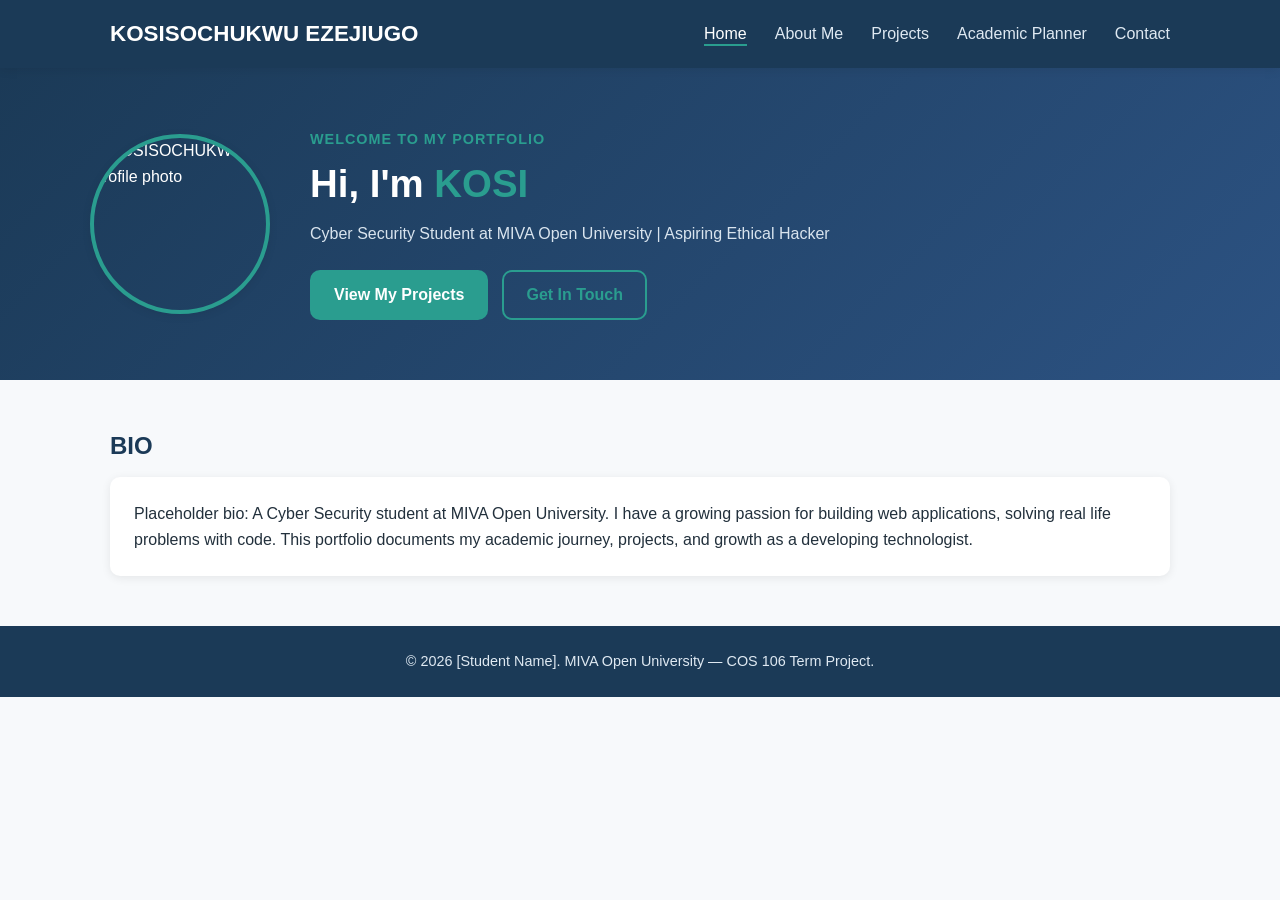
==== index.html @ 476b4adf "Update profile photo in index.html" ====
<!DOCTYPE html>
<html lang="en">
<head>
  <meta charset="UTF-8" />
  <meta name="viewport" content="width=device-width, initial-scale=1.0" />
  <title>Home | KOSISOCHUKWU EZEJIUGO - Portfolio</title>
  <link rel="stylesheet" href="file.css" />
</head>
<body>

  <header class="site-header">
    <div class="header-container">
      <a href="index.html" class="logo">KOSISOCHUKWU EZEJIUGO</a>

      <button class="nav-toggle" id="navToggle" aria-label="Toggle navigation" aria-expanded="false">
        <span></span><span></span><span></span>
      </button>

      <nav class="main-nav" id="mainNav">
        <ul>
          <li><a href="index.html" class="active">Home</a></li>
          <li><a href="about.html">About Me</a></li>
          <li><a href="projects.html">Projects</a></li>
          <li><a href="planner.html">Academic Planner</a></li>
          <li><a href="contact.html">Contact</a></li>
        </ul>
      </nav>
    </div>
  </header>

  <main>
    <section class="hero">
      <div class="hero-content">
        <div class="hero-photo">
          <img src="IMG-20260716-WA0029.jpg" alt="KOSISOCHUKWU profile photo" class="profile-photo" />
        </div>
        <div class="hero-text">
          <p class="eyebrow">Welcome to my portfolio</p>
          <h1>Hi, I'm <span class="highlight">KOSI</span></h1>
          <p class="hero-subtitle">Cyber Security Student at MIVA Open University | Aspiring Ethical Hacker</p>
          <div class="hero-actions">
            <a href="projects.html" class="btn btn-primary">View My Projects</a>
            <a href="contact.html" class="btn btn-outline">Get In Touch</a>
          </div>
        </div>
      </div>
    </section>

    <section class="bio-section container">
      <h2>BIO</h2>
      <article class="bio-card">
        <p>
          Placeholder bio: A Cyber Security student at MIVA Open University.
          I have a growing passion for building web applications, solving real life problems with code.
          This portfolio documents my academic journey, projects, and growth as
          a developing technologist. 
        </p>
      </article>
    </section>

  </main>

  <footer class="site-footer">
    <p>&copy; 2026 [Student Name]. MIVA Open University — COS 106 Term Project.</p>
  </footer>

  <script src="file.js"></script>
</body>
</html>
---- file.css ----
/* =========================================
   1. CSS VARIABLES & RESET
   ========================================= */
:root {
  --color-primary: #1b3a57;       /* deep navy - header, headings */
  --color-primary-light: #2c5282;
  --color-accent: #2a9d8f;        /* teal - buttons, links, highlights */
  --color-accent-dark: #21867a;
  --color-bg: #f7f9fb;
  --color-bg-alt: #ffffff;
  --color-text: #22303c;
  --color-text-light: #5c6b73;
  --color-border: #e1e8ed;
  --color-danger: #d64545;
  --color-success: #2f9e5b;
  --radius: 10px;
  --shadow: 0 2px 10px rgba(0, 0, 0, 0.08);
  --shadow-hover: 0 8px 20px rgba(0, 0, 0, 0.12);
  --transition: 0.25s ease;
}

* {
  margin: 0;
  padding: 0;
  box-sizing: border-box;
}

body {
  font-family: 'Segoe UI', Roboto, Helvetica, Arial, sans-serif;
  color: var(--color-text);
  background-color: var(--color-bg);
  line-height: 1.6;
  animation: fadeIn 0.4s ease-in;
}

.container {
  max-width: 1100px;
  margin: 0 auto;
  padding: 0 20px;
}

h1, h2, h3 {
  color: var(--color-primary);
  line-height: 1.3;
}

a {
  color: var(--color-accent);
  text-decoration: none;
  transition: color var(--transition);
}

img {
  max-width: 100%;
  display: block;
}

.sr-only {
  position: absolute;
  width: 1px; height: 1px;
  overflow: hidden;
  clip: rect(0,0,0,0);
}

@keyframes fadeIn {
  from { opacity: 0; }
  to { opacity: 1; }
}

/* =========================================
   2. HEADER & NAVIGATION
   ========================================= */
.site-header {
  background-color: var(--color-primary);
  position: sticky;
  top: 0;
  z-index: 100;
  box-shadow: var(--shadow);
}

.header-container {
  max-width: 1100px;
  margin: 0 auto;
  padding: 16px 20px;
  display: flex;
  align-items: center;
  justify-content: space-between;
}

.logo {
  color: #fff;
  font-size: 1.4rem;
  font-weight: 700;
}

.main-nav ul {
  list-style: none;
  display: flex;
  gap: 28px;
}

.main-nav a {
  color: #dfe9f2;
  font-weight: 500;
  position: relative;
  padding-bottom: 4px;
}

.main-nav a::after {
  content: '';
  position: absolute;
  bottom: 0;
  left: 0;
  width: 0;
  height: 2px;
  background: var(--color-accent);
  transition: width var(--transition);
}

.main-nav a:hover::after,
.main-nav a.active::after {
  width: 100%;
}

.main-nav a.active,
.main-nav a:hover {
  color: #fff;
}

/* Hamburger toggle (hidden on desktop) */
.nav-toggle {
  display: none;
  flex-direction: column;
  gap: 5px;
  background: none;
  border: none;
  cursor: pointer;
  padding: 6px;
}

.nav-toggle span {
  width: 26px;
  height: 3px;
  background: #fff;
  border-radius: 2px;
  transition: transform var(--transition), opacity var(--transition);
}

.nav-toggle.active span:nth-child(1) { transform: translateY(8px) rotate(45deg); }
.nav-toggle.active span:nth-child(2) { opacity: 0; }
.nav-toggle.active span:nth-child(3) { transform: translateY(-8px) rotate(-45deg); }

/* =========================================
   3. BUTTONS
   ========================================= */
.btn {
  display: inline-block;
  padding: 10px 22px;
  border-radius: var(--radius);
  font-weight: 600;
  border: 2px solid transparent;
  cursor: pointer;
  transition: transform var(--transition), box-shadow var(--transition), background var(--transition);
}

.btn:hover {
  transform: translateY(-2px);
  box-shadow: var(--shadow-hover);
}

.btn-primary {
  background: var(--color-accent);
  color: #fff;
}
.btn-primary:hover { background: var(--color-accent-dark); }

.btn-outline {
  background: transparent;
  border-color: var(--color-accent);
  color: var(--color-accent);
}
.btn-outline:hover { background: var(--color-accent); color: #fff; }

.btn-small { padding: 6px 14px; font-size: 0.9rem; }

/* =========================================
   4. HERO SECTION (Homepage)
   ========================================= */
.hero {
  background: linear-gradient(135deg, var(--color-primary), var(--color-primary-light));
  padding: 60px 20px;
  color: #fff;
}

.hero-content {
  max-width: 1100px;
  margin: 0 auto;
  display: flex;
  align-items: center;
  gap: 40px;
  flex-wrap: wrap;
}

.hero-photo {
  flex-shrink: 0;
}

.profile-photo {
  width: 180px;
  height: 180px;
  border-radius: 50%;
  object-fit: cover;
  border: 4px solid var(--color-accent);
  box-shadow: var(--shadow);
}

.hero-text { flex: 1; min-width: 260px; }

.eyebrow {
  text-transform: uppercase;
  letter-spacing: 1px;
  color: var(--color-accent);
  font-weight: 600;
  font-size: 0.9rem;
  margin-bottom: 8px;
}

.hero-text h1 { color: #fff; font-size: 2.4rem; margin-bottom: 12px; }
.highlight { color: var(--color-accent); }
.hero-subtitle { color: #d9e4ee; margin-bottom: 24px; }
.hero-actions { display: flex; gap: 14px; flex-wrap: wrap; }

/* =========================================
   5. BIO & VIDEO SECTIONS
   ========================================= */
.bio-section, .intro-video-section {
  padding: 50px 20px;
}

.bio-section h2, .intro-video-section h2 {
  margin-bottom: 16px;
}

.bio-card {
  background: var(--color-bg-alt);
  padding: 24px;
  border-radius: var(--radius);
  box-shadow: var(--shadow);
}

.video-wrapper {
  border-radius: var(--radius);
  overflow: hidden;
  box-shadow: var(--shadow);
}

.video-wrapper video { width: 100%; display: block; }

/* =========================================
   6. PAGE HEADINGS (shared across inner pages)
   ========================================= */
.page-main { padding: 50px 20px; }
.page-main h1 { font-size: 2rem; margin-bottom: 8px; }
.page-intro { color: var(--color-text-light); margin-bottom: 32px; }

/* =========================================
   7. ABOUT PAGE
   ========================================= */
.about-section { margin-bottom: 44px; }
.about-section h2 { margin-bottom: 18px; border-left: 4px solid var(--color-accent); padding-left: 12px; }

.timeline { list-style: none; }
.timeline-item {
  display: flex;
  gap: 20px;
  padding: 16px 0;
  border-bottom: 1px solid var(--color-border);
}
.timeline-year {
  min-width: 130px;
  font-weight: 600;
  color: var(--color-accent);
}
.timeline-detail h3 { margin-bottom: 4px; font-size: 1.1rem; }
.timeline-detail p { color: var(--color-text-light); }

.skills-grid {
  display: grid;
  grid-template-columns: repeat(auto-fit, minmax(180px, 1fr));
  gap: 20px;
}
.skill-card {
  background: var(--color-bg-alt);
  padding: 18px;
  border-radius: var(--radius);
  box-shadow: var(--shadow);
  transition: transform var(--transition);
}
.skill-card:hover { transform: translateY(-4px); }
.skill-card h3 { font-size: 1rem; margin-bottom: 10px; }
.skill-bar {
  background: var(--color-border);
  height: 8px;
  border-radius: 4px;
  overflow: hidden;
}
.skill-fill {
  height: 100%;
  background: var(--color-accent);
  border-radius: 4px;
  transition: width 0.8s ease;
}

.hobbies-list {
  list-style: none;
  display: grid;
  grid-template-columns: repeat(auto-fit, minmax(150px, 1fr));
  gap: 14px;
}
.hobbies-list li {
  background: var(--color-bg-alt);
  padding: 14px;
  border-radius: var(--radius);
  text-align: center;
  box-shadow: var(--shadow);
}

/* =========================================
   8. PROJECTS PAGE
   ========================================= */
.projects-grid {
  display: grid;
  grid-template-columns: repeat(auto-fit, minmax(300px, 1fr));
  gap: 28px;
}

.project-card {
  background: var(--color-bg-alt);
  border-radius: var(--radius);
  overflow: hidden;
  box-shadow: var(--shadow);
  transition: transform var(--transition), box-shadow var(--transition);
}
.project-card:hover {
  transform: translateY(-6px);
  box-shadow: var(--shadow-hover);
}

.project-img { width: 100%; height: 180px; object-fit: cover; }
.project-body { padding: 18px; }
.project-body h2 { font-size: 1.2rem; margin-bottom: 8px; }
.project-body p { color: var(--color-text-light); margin-bottom: 14px; }

.tech-tags { display: flex; gap: 8px; flex-wrap: wrap; margin-bottom: 16px; }
.tag {
  background: rgba(42, 157, 143, 0.12);
  color: var(--color-accent-dark);
  padding: 4px 10px;
  border-radius: 20px;
  font-size: 0.8rem;
  font-weight: 600;
}

.project-links { display: flex; gap: 10px; }

/* =========================================
   9. PLANNER PAGE
   ========================================= */
.planner-section {
  background: var(--color-bg-alt);
  padding: 28px;
  border-radius: var(--radius);
  box-shadow: var(--shadow);
}

.task-form {
  display: flex;
  gap: 12px;
  flex-wrap: wrap;
  margin-bottom: 20px;
}

.task-form input[type="text"] {
  flex: 1;
  min-width: 200px;
}

.task-form input,
.contact-form input,
.contact-form textarea {
  padding: 10px 14px;
  border: 1px solid var(--color-border);
  border-radius: var(--radius);
  font-size: 1rem;
  font-family: inherit;
  transition: border-color var(--transition);
}

.task-form input:focus,
.contact-form input:focus,
.contact-form textarea:focus {
  outline: none;
  border-color: var(--color-accent);
}

.planner-stats {
  display: flex;
  gap: 20px;
  color: var(--color-text-light);
  font-size: 0.9rem;
  margin-bottom: 18px;
}

.task-list { list-style: none; }

.task-item {
  display: flex;
  align-items: center;
  justify-content: space-between;
  gap: 12px;
  padding: 14px;
  border-bottom: 1px solid var(--color-border);
  animation: slideIn 0.3s ease;
}

@keyframes slideIn {
  from { opacity: 0; transform: translateX(-10px); }
  to { opacity: 1; transform: translateX(0); }
}

.task-item.completed .task-text {
  text-decoration: line-through;
  color: var(--color-text-light);
}

.task-date { color: var(--color-text-light); }

.task-actions { display: flex; gap: 8px; flex-shrink: 0; }

.task-actions button {
  border: none;
  background: var(--color-bg);
  padding: 6px 12px;
  border-radius: var(--radius);
  cursor: pointer;
  font-size: 0.85rem;
  transition: background var(--transition);
}

.complete-btn:hover { background: rgba(47, 158, 91, 0.15); color: var(--color-success); }
.delete-btn:hover { background: rgba(214, 69, 69, 0.15); color: var(--color-danger); }

.empty-state {
  text-align: center;
  color: var(--color-text-light);
  padding: 20px 0;
}

/* =========================================
   10. CONTACT PAGE
   ========================================= */
.contact-form {
  background: var(--color-bg-alt);
  padding: 28px;
  border-radius: var(--radius);
  box-shadow: var(--shadow);
  max-width: 560px;
}

.form-group { margin-bottom: 18px; display: flex; flex-direction: column; }
.form-group label { margin-bottom: 6px; font-weight: 600; font-size: 0.9rem; }

.error-message {
  color: var(--color-danger);
  font-size: 0.82rem;
  min-height: 18px;
  margin-top: 4px;
}

.form-success {
  margin-top: 14px;
  font-weight: 600;
}

/* =========================================
   11. FOOTER
   ========================================= */
.site-footer {
  text-align: center;
  padding: 24px 20px;
  background: var(--color-primary);
  color: #dfe9f2;
  font-size: 0.9rem;
}

/* =========================================
   12. RESPONSIVE DESIGN
   ========================================= */
@media (max-width: 768px) {
  .nav-toggle { display: flex; }

  .main-nav {
    position: absolute;
    top: 100%;
    left: 0;
    right: 0;
    background: var(--color-primary);
    max-height: 0;
    overflow: hidden;
    transition: max-height var(--transition);
  }

  .main-nav.open { max-height: 300px; }

  .main-nav ul {
    flex-direction: column;
    padding: 10px 20px 20px;
    gap: 14px;
  }

  .hero-content { flex-direction: column; text-align: center; }
  .hero-actions { justify-content: center; }
  .task-form { flex-direction: column; }
  .task-form input, .task-form button { width: 100%; }
}

@media (max-width: 480px) {
  .hero-text h1 { font-size: 1.9rem; }
  .timeline-item { flex-direction: column; gap: 6px; }
}
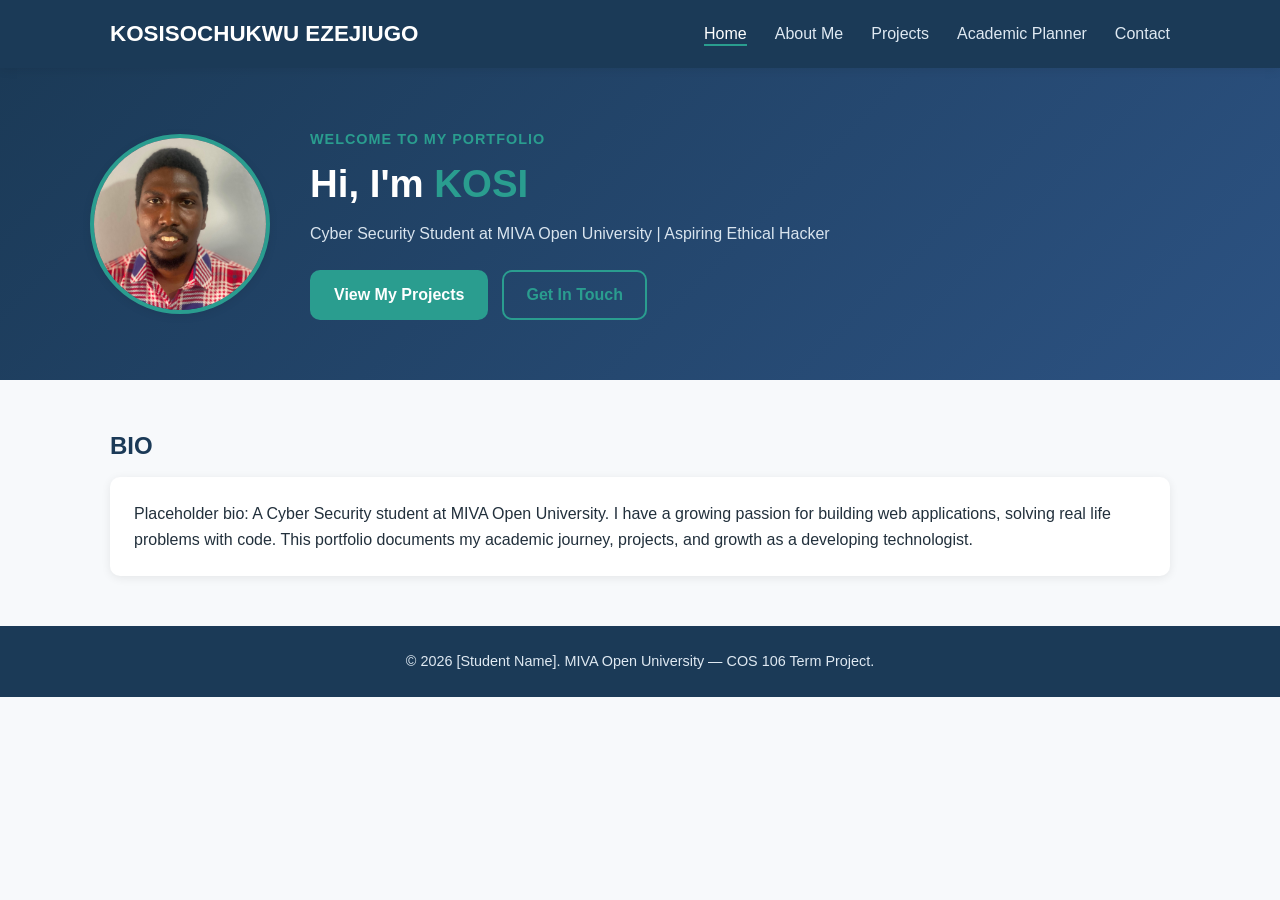
==== commit e63fca0e: "Update index.html to include Google Fonts Added preconnect link for Google Fonts and corrected style" ====
--- a/index.html
+++ b/index.html
@@ -4,7 +4,9 @@
   <meta charset="UTF-8" />
   <meta name="viewport" content="width=device-width, initial-scale=1.0" />
   <title>Home | KOSISOCHUKWU EZEJIUGO - Portfolio</title>
-  <link rel="stylesheet" href="file.css" />
+  <link rel="stylesheet" href="file.css"/>
+  <link rel="preconnect" href="https://fonts.googlleapis.com">
+  <link href="https://fonts.googleapis.com/css2?family=Inter:wght@400;500;600;700&display=swap" rel="stlyesheet">
 </head>
 <body>
 
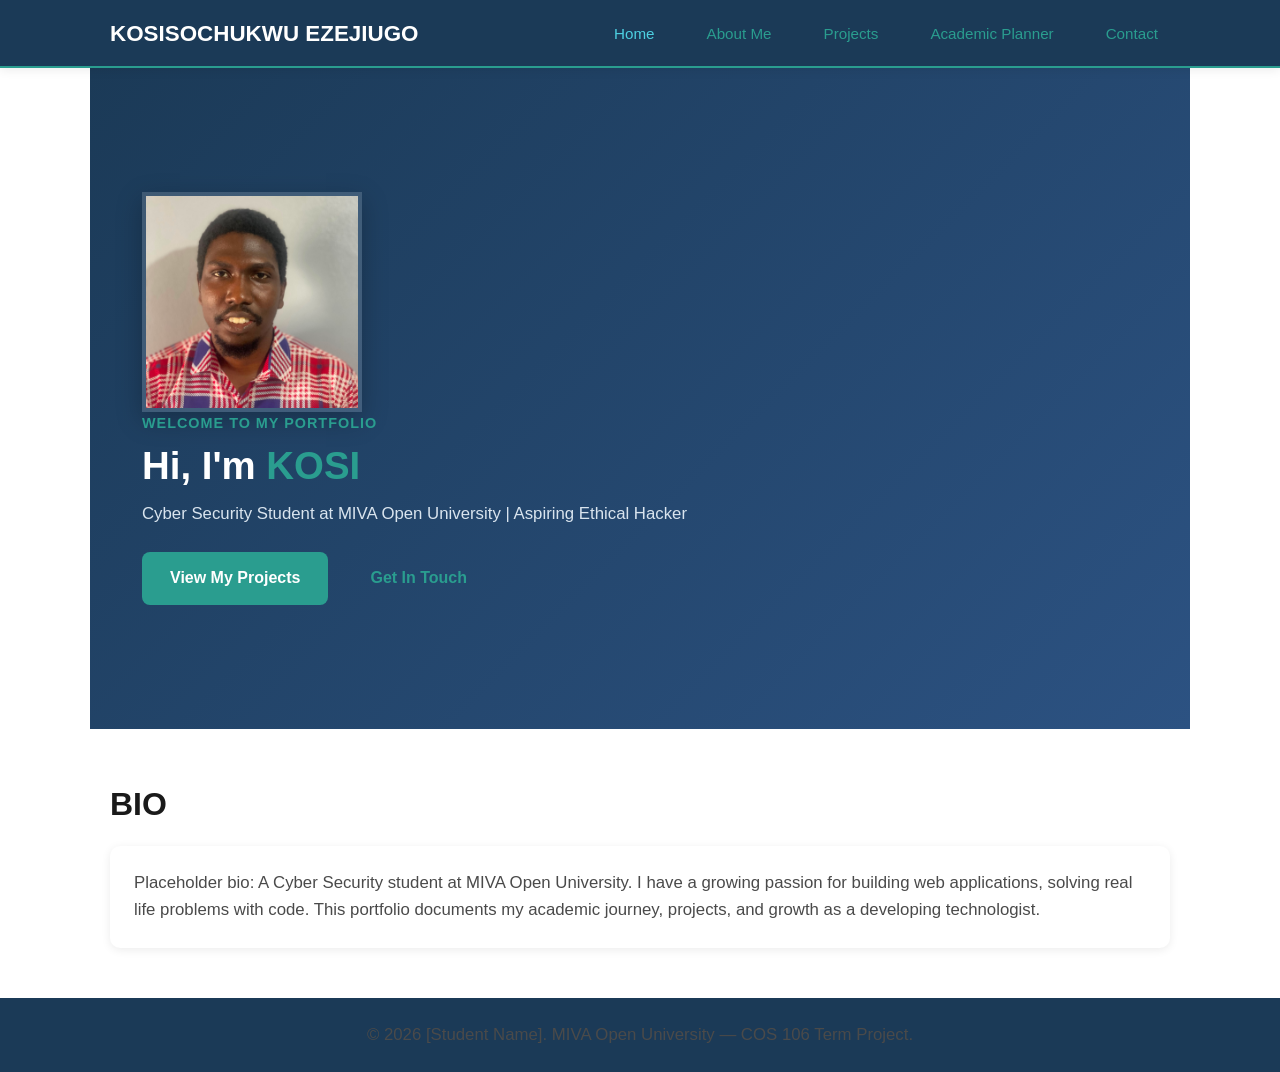
==== commit bd928198: "Update index.html" ====
--- a/index.html
+++ b/index.html
@@ -3,7 +3,7 @@
 <head>
   <meta charset="UTF-8" />
   <meta name="viewport" content="width=device-width, initial-scale=1.0" />
-  <title>Home | KOSISOCHUKWU EZEJIUGO - Portfolio</title>
+  <title>KOSISOCHUKWU EZEJIUGO | Portfolio</title>
   <link rel="stylesheet" href="file.css"/>
   <link rel="preconnect" href="https://fonts.googlleapis.com">
   <link href="https://fonts.googleapis.com/css2?family=Inter:wght@400;500;600;700&display=swap" rel="stlyesheet">
--- a/file.css
+++ b/file.css
@@ -26,12 +26,12 @@
 }
 
 body {
-  font-family: 'Segoe UI', Roboto, Helvetica, Arial, sans-serif;
-  color: var(--color-text);
-  background-color: var(--color-bg);
+   font-family: 'Inter', -apple-system, sans-serif;
+  font-size: 16px;
   line-height: 1.6;
-  animation: fadeIn 0.4s ease-in;
-}
+  color: #1a1a1a;
+  margin: 0;
+ }
 
 .container {
   max-width: 1100px;
@@ -39,9 +39,16 @@
   padding: 0 20px;
 }
 
-h1, h2, h3 {
-  color: var(--color-primary);
-  line-height: 1.3;
+h1 {
+   font-size: 2.75rem; font-weight: 700; line-height: 1.2; 
+}
+
+h2 {
+   font-size: 2rem; font-weight: 600; 
+}
+
+p  {
+   font-size: 1.05rem; color: #4a4a4a; 
 }
 
 a {
@@ -100,10 +107,10 @@
 }
 
 .main-nav a {
-  color: #dfe9f2;
+  font-size: 0.95rem;
   font-weight: 500;
-  position: relative;
-  padding-bottom: 4px;
+  padding: 0.5rem 0.75rem;
+  transition: color 0.15s ease;
 }
 
 .main-nav a::after {
@@ -124,7 +131,7 @@
 
 .main-nav a.active,
 .main-nav a:hover {
-  color: #fff;
+  color: #4dd0e1;
 }
 
 /* Hamburger toggle (hidden on desktop) */
@@ -154,18 +161,16 @@
    3. BUTTONS
    ========================================= */
 .btn {
-  display: inline-block;
-  padding: 10px 22px;
-  border-radius: var(--radius);
+  font-size: 1rem;
   font-weight: 600;
-  border: 2px solid transparent;
-  cursor: pointer;
-  transition: transform var(--transition), box-shadow var(--transition), background var(--transition);
+  padding: 0.85rem 1.75rem;
+  border-radius: 8px;
+  transition: transform 0.15s ease, box-shadow 0.15s ease;
 }
 
 .btn:hover {
   transform: translateY(-2px);
-  box-shadow: var(--shadow-hover);
+  box-shadow: 0 6px 14px rgba(0,0,0,0.15);
 }
 
 .btn-primary {
@@ -192,13 +197,10 @@
   color: #fff;
 }
 
-.hero-content {
+.hero-content, main section {
   max-width: 1100px;
   margin: 0 auto;
-  display: flex;
-  align-items: center;
-  gap: 40px;
-  flex-wrap: wrap;
+  padding: 4rem 2rem;
 }
 
 .hero-photo {
@@ -206,12 +208,11 @@
 }
 
 .profile-photo {
-  width: 180px;
-  height: 180px;
-  border-radius: 50%;
+  width: 220px;
+  height: 220px;
   object-fit: cover;
-  border: 4px solid var(--color-accent);
-  box-shadow: var(--shadow);
+  border: 4px solid rgba(255,255,255,0.15);
+  box-shadow: 0 8px 24px rgba(0,0,0,0.25);
 }
 
 .hero-text { flex: 1; min-width: 260px; }
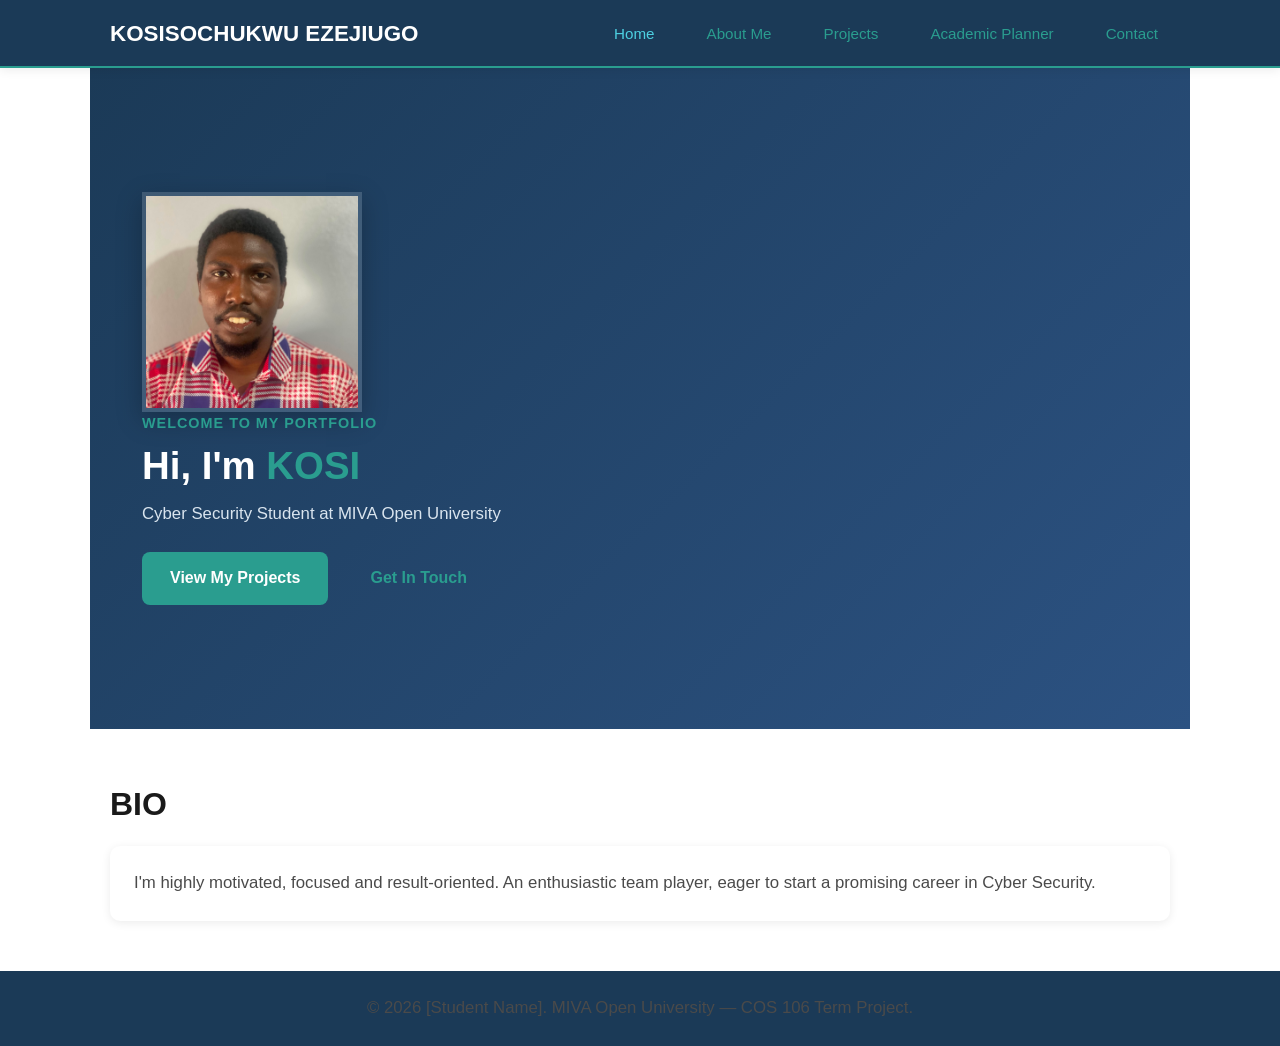
==== commit 9bc52f96: "Update index.html" ====
--- a/index.html
+++ b/index.html
@@ -39,7 +39,7 @@
         <div class="hero-text">
           <p class="eyebrow">Welcome to my portfolio</p>
           <h1>Hi, I'm <span class="highlight">KOSI</span></h1>
-          <p class="hero-subtitle">Cyber Security Student at MIVA Open University | Aspiring Ethical Hacker</p>
+          <p class="hero-subtitle">Cyber Security Student at MIVA Open University</p>
           <div class="hero-actions">
             <a href="projects.html" class="btn btn-primary">View My Projects</a>
             <a href="contact.html" class="btn btn-outline">Get In Touch</a>
@@ -52,10 +52,8 @@
       <h2>BIO</h2>
       <article class="bio-card">
         <p>
-          Placeholder bio: A Cyber Security student at MIVA Open University.
-          I have a growing passion for building web applications, solving real life problems with code.
-          This portfolio documents my academic journey, projects, and growth as
-          a developing technologist. 
+          I'm highly motivated, focused and result-oriented. An enthusiastic team player, eager to start a promising career in Cyber Security.
+           
         </p>
       </article>
     </section>
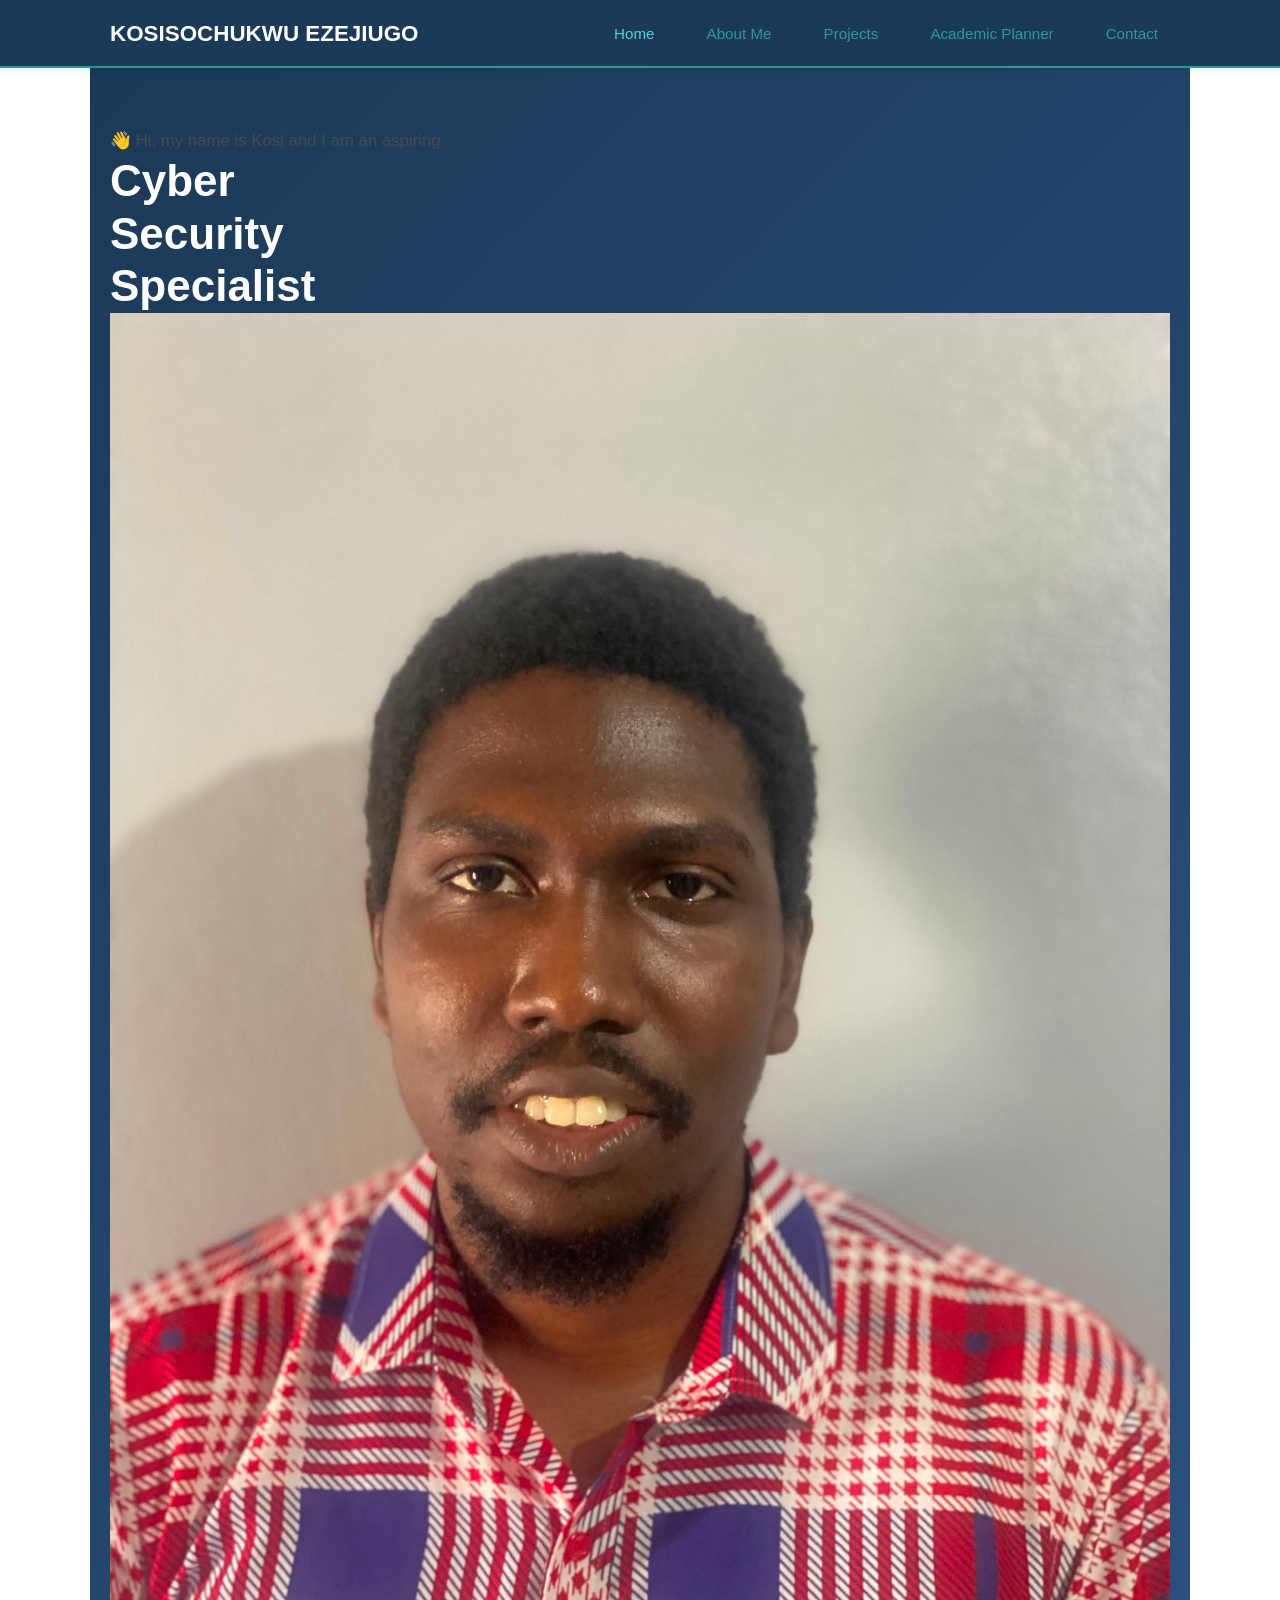
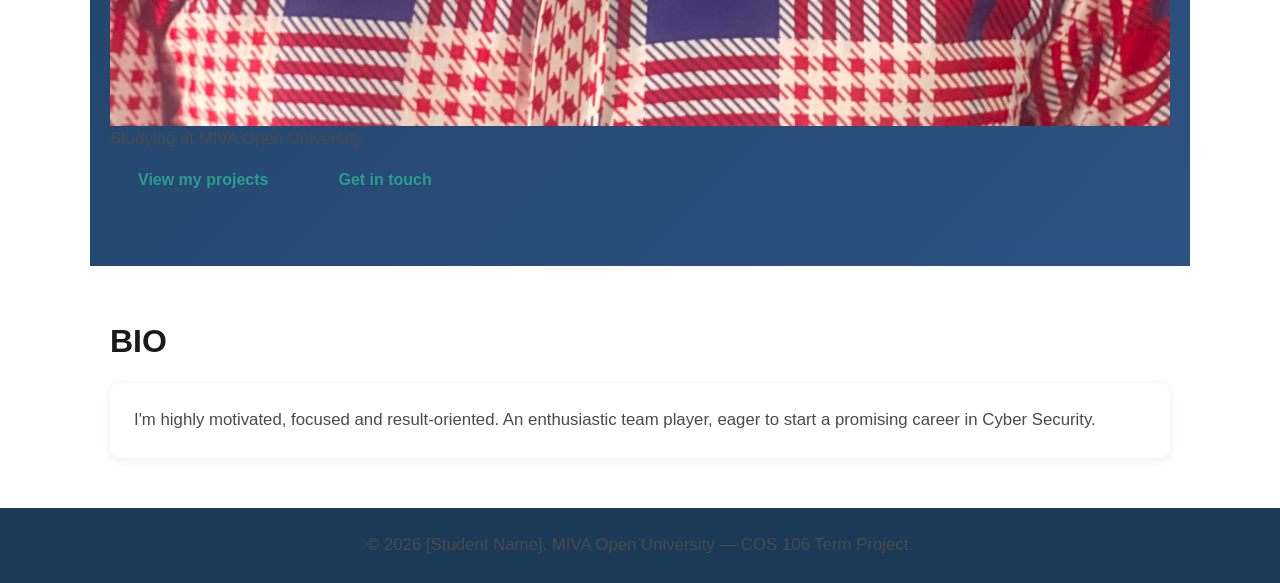
==== commit 5bbb3830: "Revamp hero section with new content and styling" ====
--- a/index.html
+++ b/index.html
@@ -32,19 +32,13 @@
 
   <main>
     <section class="hero">
-      <div class="hero-content">
-        <div class="hero-photo">
-          <img src="IMG-20260716-WA0029.jpg" alt="KOSISOCHUKWU profile photo" class="profile-photo" />
-        </div>
-        <div class="hero-text">
-          <p class="eyebrow">Welcome to my portfolio</p>
-          <h1>Hi, I'm <span class="highlight">KOSI</span></h1>
-          <p class="hero-subtitle">Cyber Security Student at MIVA Open University</p>
-          <div class="hero-actions">
-            <a href="projects.html" class="btn btn-primary">View My Projects</a>
-            <a href="contact.html" class="btn btn-outline">Get In Touch</a>
-          </div>
-        </div>
+      <p class="hero-eyebrow">👋 Hi, my name is Kosi and I am an aspiring</p>
+        <h1 class="hero-title">Cyber<br>Security<br><span class="outline">Specialist</span></h1>
+        <img src="IMG-20260716-WA0029.jpg" alt="Kosisochukwu profile photo" class="hero-photo-overlay">
+      <p class="hero-location">Studying at MIVA Open University.</p>
+      <div class="hero-actions">
+        <a href="projects.html" class="btn btn-dark">View my projects</a>
+        <a href="contacts.html" class="btn btn-outline-black">Get in touch</a>
       </div>
     </section>
 
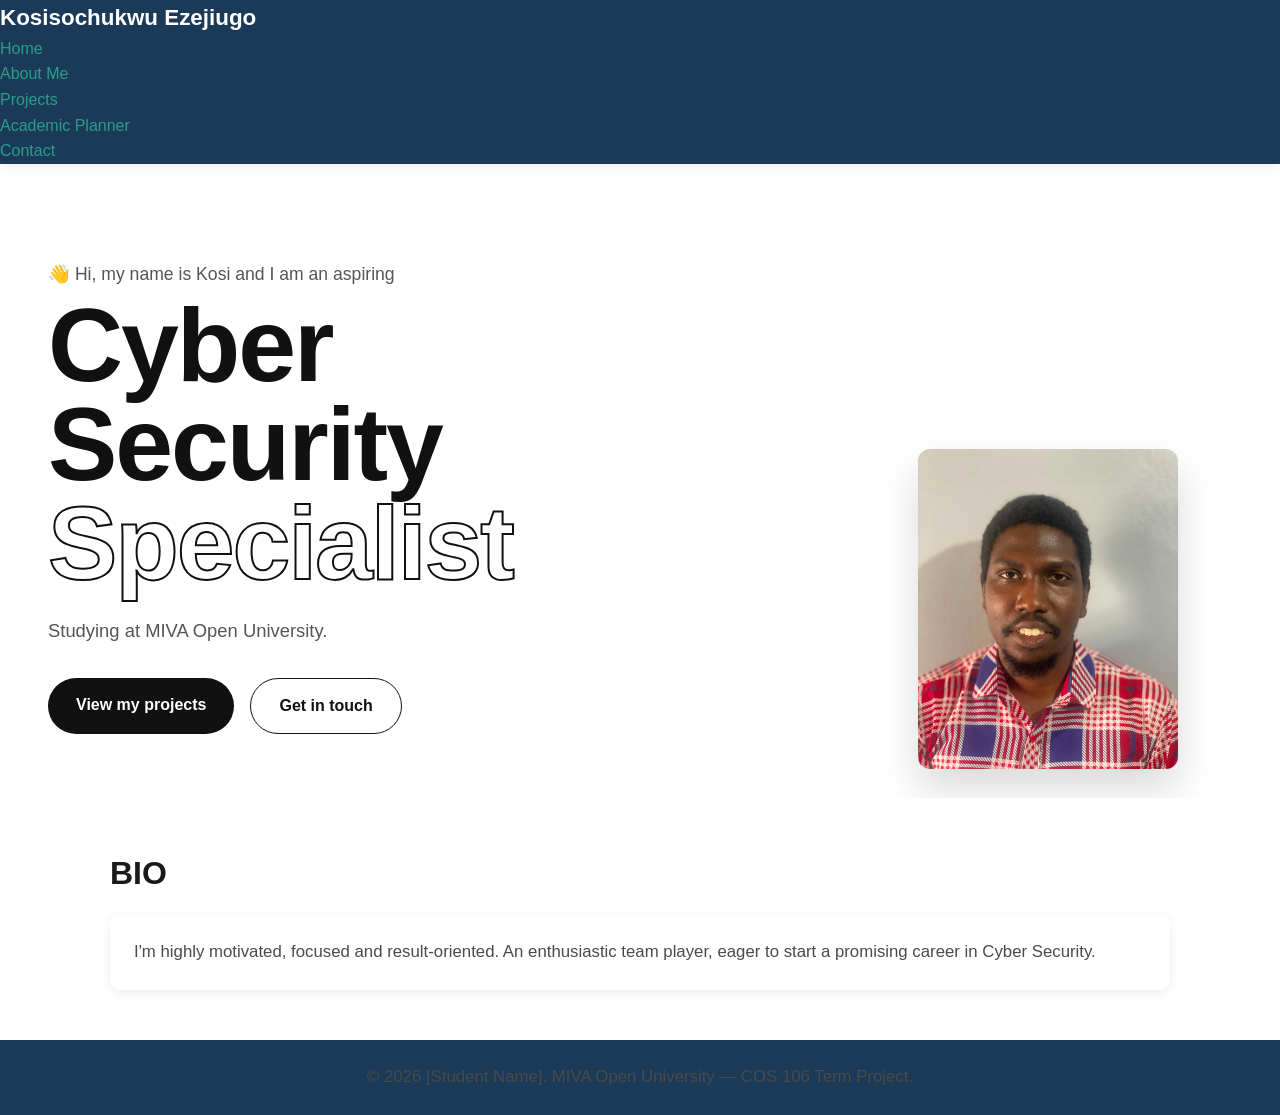
==== commit 89a7cfc2: "Refactor header and navigation structure in index.html" ====
--- a/index.html
+++ b/index.html
@@ -11,23 +11,16 @@
 <body>
 
   <header class="site-header">
-    <div class="header-container">
-      <a href="index.html" class="logo">KOSISOCHUKWU EZEJIUGO</a>
-
-      <button class="nav-toggle" id="navToggle" aria-label="Toggle navigation" aria-expanded="false">
-        <span></span><span></span><span></span>
-      </button>
-
-      <nav class="main-nav" id="mainNav">
+    <div class="logo">Kosisochukwu Ezejiugo</div>
+      <nav>
         <ul>
-          <li><a href="index.html" class="active">Home</a></li>
+          <li><a href="index.html">Home</a></li>
           <li><a href="about.html">About Me</a></li>
           <li><a href="projects.html">Projects</a></li>
           <li><a href="planner.html">Academic Planner</a></li>
-          <li><a href="contact.html">Contact</a></li>
+          <li><a href="contacts.html">Contact</a></li>
         </ul>
       </nav>
-    </div>
   </header>
 
   <main>
--- a/file.css
+++ b/file.css
@@ -160,76 +160,84 @@
 /* =========================================
    3. BUTTONS
    ========================================= */
-.btn {
-  font-size: 1rem;
-  font-weight: 600;
-  padding: 0.85rem 1.75rem;
-  border-radius: 8px;
-  transition: transform 0.15s ease, box-shadow 0.15s ease;
-}
-
-.btn:hover {
-  transform: translateY(-2px);
-  box-shadow: 0 6px 14px rgba(0,0,0,0.15);
-}
-
-.btn-primary {
-  background: var(--color-accent);
-  color: #fff;
-}
-.btn-primary:hover { background: var(--color-accent-dark); }
-
-.btn-outline {
-  background: transparent;
-  border-color: var(--color-accent);
-  color: var(--color-accent);
-}
-.btn-outline:hover { background: var(--color-accent); color: #fff; }
-
-.btn-small { padding: 6px 14px; font-size: 0.9rem; }
+.btn-dark {
+   background: #111;
+   color: #fff;
+   padding: 0.9rem 1.75rem;
+   border-radius: 999px;
+   font-weight: 600;
+   text-decoration: none;
+}
+
+.btn-outline-black {
+   background: transparent;
+   color: #111;
+   border: 1.5px solid #111;
+   padding: 0.9rem 1.75rem;
+   border-radius: 999px;
+   font-weight: 600;
+   text-decoration: none;
+}
+
+.btn-dark:hover, .btn-outline-black:hover {
+   opacity: 0.75;
+}
+
 
 /* =========================================
    4. HERO SECTION (Homepage)
    ========================================= */
 .hero {
-  background: linear-gradient(135deg, var(--color-primary), var(--color-primary-light));
-  padding: 60px 20px;
-  color: #fff;
-}
-
-.hero-content, main section {
-  max-width: 1100px;
-  margin: 0 auto;
-  padding: 4rem 2rem;
-}
-
-.hero-photo {
-  flex-shrink: 0;
-}
-
-.profile-photo {
-  width: 220px;
-  height: 220px;
-  object-fit: cover;
-  border: 4px solid rgba(255,255,255,0.15);
-  box-shadow: 0 8px 24px rgba(0,0,0,0.25);
-}
-
-.hero-text { flex: 1; min-width: 260px; }
-
-.eyebrow {
-  text-transform: uppercase;
-  letter-spacing: 1px;
-  color: var(--color-accent);
-  font-weight: 600;
-  font-size: 0.9rem;
-  margin-bottom: 8px;
-}
-
-.hero-text h1 { color: #fff; font-size: 2.4rem; margin-bottom: 12px; }
-.highlight { color: var(--color-accent); }
-.hero-subtitle { color: #d9e4ee; margin-bottom: 24px; }
-.hero-actions { display: flex; gap: 14px; flex-wrap: wrap; }
+   position: relative;
+   background: #ffffff;
+   color: #111;
+   padding: 6rem 3rem 4rem;
+   text-align: left;
+   overflow: hidden;
+}
+
+.hero-eyebrow {
+   font-size: 1.1rem;
+   color: #555;
+   margin-bottom: 0.5rem;
+}
+
+.hero-title {
+   font-family: 'Inter', sans-serif;
+   font-weight: 800;
+   font-size: clamp(3rem, 9vw, 6.5rem);
+   line-height: 0.95;
+   letter-spacing: -0.02em;
+   margin: 0;
+}
+
+.hero-title .outline {
+   -webkit-text-stroke: 2px #111;
+   color: transparent;
+}
+
+.hero-photo-overlay {
+   position: absolute;
+   right: 8%;
+   top: 45%;
+   width: 260px;
+   height: 320px;
+   object-fit: cover;
+   border-radius: 12px;
+   box-shadow: 0 20px 40px rgba(0,0,0,0.15);
+}
+
+.hero-location {
+   font-size: 1.15rem;
+   color: #555;
+   margin-top: 1.5rem;
+}
+
+.hero-actions {
+   margin-top: 2rem;
+   display: flex;
+   gap: 1rem;
+}
 
 /* =========================================
    5. BIO & VIDEO SECTIONS
@@ -525,7 +533,6 @@
   .task-form input, .task-form button { width: 100%; }
 }
 
-@media (max-width: 480px) {
-  .hero-text h1 { font-size: 1.9rem; }
-  .timeline-item { flex-direction: column; gap: 6px; }
-}
+@media (max-width: 768px) {
+   .hero-photo-overlay { display: none; } /* keeps mobile clean since text/photo overlap won't fit */
+}
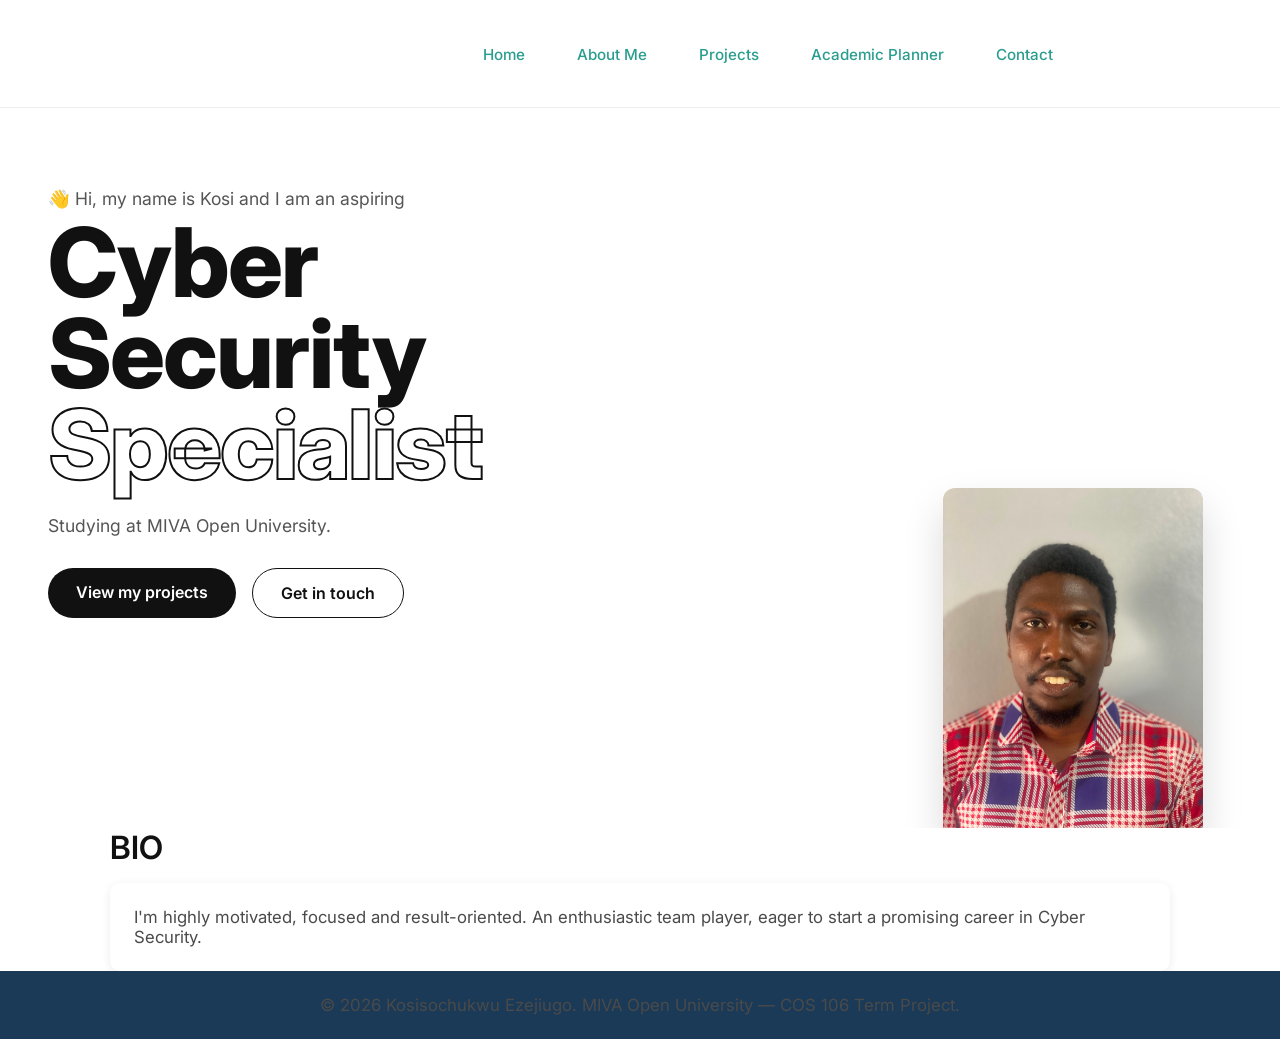
==== commit bea45ea5: "Fix head typos; add header container, mobile nav toggle and nav; defer script; update footer name" ====
--- a/index.html
+++ b/index.html
@@ -5,14 +5,20 @@
   <meta name="viewport" content="width=device-width, initial-scale=1.0" />
   <title>KOSISOCHUKWU EZEJIUGO | Portfolio</title>
   <link rel="stylesheet" href="file.css"/>
-  <link rel="preconnect" href="https://fonts.googlleapis.com">
-  <link href="https://fonts.googleapis.com/css2?family=Inter:wght@400;500;600;700&display=swap" rel="stlyesheet">
+  <link rel="preconnect" href="https://fonts.googleapis.com">
+  <link href="https://fonts.googleapis.com/css2?family=Inter:wght@400;500;600;700&display=swap" rel="stylesheet">
 </head>
 <body>
 
   <header class="site-header">
-    <div class="logo">Kosisochukwu Ezejiugo</div>
-      <nav>
+    <div class="header-container container">
+      <div class="logo">Kosisochukwu Ezejiugo</div>
+
+      <button id="navToggle" class="nav-toggle" aria-expanded="false" aria-controls="mainNav" aria-label="Toggle navigation">
+        <span></span><span></span><span></span>
+      </button>
+
+      <nav id="mainNav" class="main-nav" role="navigation">
         <ul>
           <li><a href="index.html">Home</a></li>
           <li><a href="about.html">About Me</a></li>
@@ -21,13 +27,14 @@
           <li><a href="contacts.html">Contact</a></li>
         </ul>
       </nav>
+    </div>
   </header>
 
   <main>
     <section class="hero">
       <p class="hero-eyebrow">👋 Hi, my name is Kosi and I am an aspiring</p>
-        <h1 class="hero-title">Cyber<br>Security<br><span class="outline">Specialist</span></h1>
-        <img src="IMG-20260716-WA0029.jpg" alt="Kosisochukwu profile photo" class="hero-photo-overlay">
+      <h1 class="hero-title">Cyber<br>Security<br><span class="outline">Specialist</span></h1>
+      <img src="IMG-20260716-WA0029.jpg" alt="Kosisochukwu profile photo" class="hero-photo-overlay">
       <p class="hero-location">Studying at MIVA Open University.</p>
       <div class="hero-actions">
         <a href="projects.html" class="btn btn-dark">View my projects</a>
@@ -40,7 +47,6 @@
       <article class="bio-card">
         <p>
           I'm highly motivated, focused and result-oriented. An enthusiastic team player, eager to start a promising career in Cyber Security.
-           
         </p>
       </article>
     </section>
@@ -48,9 +54,9 @@
   </main>
 
   <footer class="site-footer">
-    <p>&copy; 2026 [Student Name]. MIVA Open University — COS 106 Term Project.</p>
+    <p>&copy; 2026 Kosisochukwu Ezejiugo. MIVA Open University — COS 106 Term Project.</p>
   </footer>
 
-  <script src="file.js"></script>
+  <script src="file.js" defer></script>
 </body>
 </html>
--- a/file.css
+++ b/file.css
@@ -26,12 +26,11 @@
 }
 
 body {
-   font-family: 'Inter', -apple-system, sans-serif;
-  font-size: 16px;
-  line-height: 1.6;
-  color: #1a1a1a;
-  margin: 0;
- }
+   margin: 0;
+   font-family: 'Inter', sans-serif;
+   color: #111;
+   background: #fff;
+}
 
 .container {
   max-width: 1100px;
@@ -78,11 +77,12 @@
    2. HEADER & NAVIGATION
    ========================================= */
 .site-header {
-  background-color: var(--color-primary);
-  position: sticky;
-  top: 0;
-  z-index: 100;
-  box-shadow: var(--shadow);
+  display: flex;
+   justify-content: space-between;
+   align-items: center;
+   padding: 1.5rem 3rem;
+   background: #fff;
+   border-bottom: 1px solid #eee;
 }
 
 .header-container {
@@ -120,7 +120,7 @@
   left: 0;
   width: 0;
   height: 2px;
-  background: var(--color-accent);
+  background:#fff;
   transition: width var(--transition);
 }
 
@@ -160,83 +160,47 @@
 /* =========================================
    3. BUTTONS
    ========================================= */
-.btn-dark {
-   background: #111;
-   color: #fff;
-   padding: 0.9rem 1.75rem;
-   border-radius: 999px;
-   font-weight: 600;
-   text-decoration: none;
-}
-
-.btn-outline-black {
-   background: transparent;
-   color: #111;
-   border: 1.5px solid #111;
-   padding: 0.9rem 1.75rem;
-   border-radius: 999px;
-   font-weight: 600;
-   text-decoration: none;
-}
-
-.btn-dark:hover, .btn-outline-black:hover {
-   opacity: 0.75;
-}
-
+
+.btn-dark, .btn-outline-black {
+padding: 0.9rem 1.75rem;
+border-radius: 999px;
+font-weight: 600;
+text-decoration: none;
+display: inline-block;
+}
+.btn-dark { background: #111; color: #fff; }
+.btn-outline-black { background: transparent; color: #111; border: 1.5px solid #111; }
+.btn-dark:hover, .btn-outline-black:hover { opacity: 0.75; }
 
 /* =========================================
    4. HERO SECTION (Homepage)
    ========================================= */
 .hero {
    position: relative;
-   background: #ffffff;
-   color: #111;
-   padding: 6rem 3rem 4rem;
-   text-align: left;
-   overflow: hidden;
-}
-
-.hero-eyebrow {
-   font-size: 1.1rem;
-   color: #555;
-   margin-bottom: 0.5rem;
-}
+   overflow: hidden; /* stops the photo from blowing out the layout */
+   min-height: 80vh;
+   padding: 5rem 3rem 3rem;
+   background: #fff;
+}
+
+.hero-eyebrow { font-size: 1.1rem; color: #555; margin: 0 0 0.5rem; }
 
 .hero-title {
-   font-family: 'Inter', sans-serif;
    font-weight: 800;
-   font-size: clamp(3rem, 9vw, 6.5rem);
+   font-size: clamp(3rem, 8vw, 6rem);
    line-height: 0.95;
    letter-spacing: -0.02em;
    margin: 0;
-}
-
+   max-width: 70%; /* keeps text from running under the photo */
+}
 .hero-title .outline {
    -webkit-text-stroke: 2px #111;
    color: transparent;
 }
 
-.hero-photo-overlay {
-   position: absolute;
-   right: 8%;
-   top: 45%;
-   width: 260px;
-   height: 320px;
-   object-fit: cover;
-   border-radius: 12px;
-   box-shadow: 0 20px 40px rgba(0,0,0,0.15);
-}
-
-.hero-location {
-   font-size: 1.15rem;
-   color: #555;
-   margin-top: 1.5rem;
-}
-
-.hero-actions {
-   margin-top: 2rem;
-   display: flex;
-   gap: 1rem;
+.hero-location { font-size: 1.1rem; color: #555; margin-top: 1.5rem; }
+
+.hero-actions { display: flex; gap: 1rem; margin-top: 2rem; }
 }
 
 /* =========================================
@@ -527,12 +491,21 @@
     gap: 14px;
   }
 
-  .hero-content { flex-direction: column; text-align: center; }
-  .hero-actions { justify-content: center; }
-  .task-form { flex-direction: column; }
+   .task-form { flex-direction: column; }
   .task-form input, .task-form button { width: 100%; }
 }
+.hero-photo-overlay {
+   position: absolute;
+   right: 6%;
+   bottom: 0;
+   width: 260px; /* THIS is the fix — forces a fixed size */
+   height: 340px;
+   object-fit: cover;
+   border-radius: 12px 12px 0 0;
+   box-shadow: 0 20px 40px rgba(0,0,0,0.15);
+}
 
 @media (max-width: 768px) {
-   .hero-photo-overlay { display: none; } /* keeps mobile clean since text/photo overlap won't fit */
-}
+      .hero-photo-overlay { display: none;}/* keeps mobile clean since text/photo overlap won't fit */   
+      .hero-title { max-width: 100%; }
+}
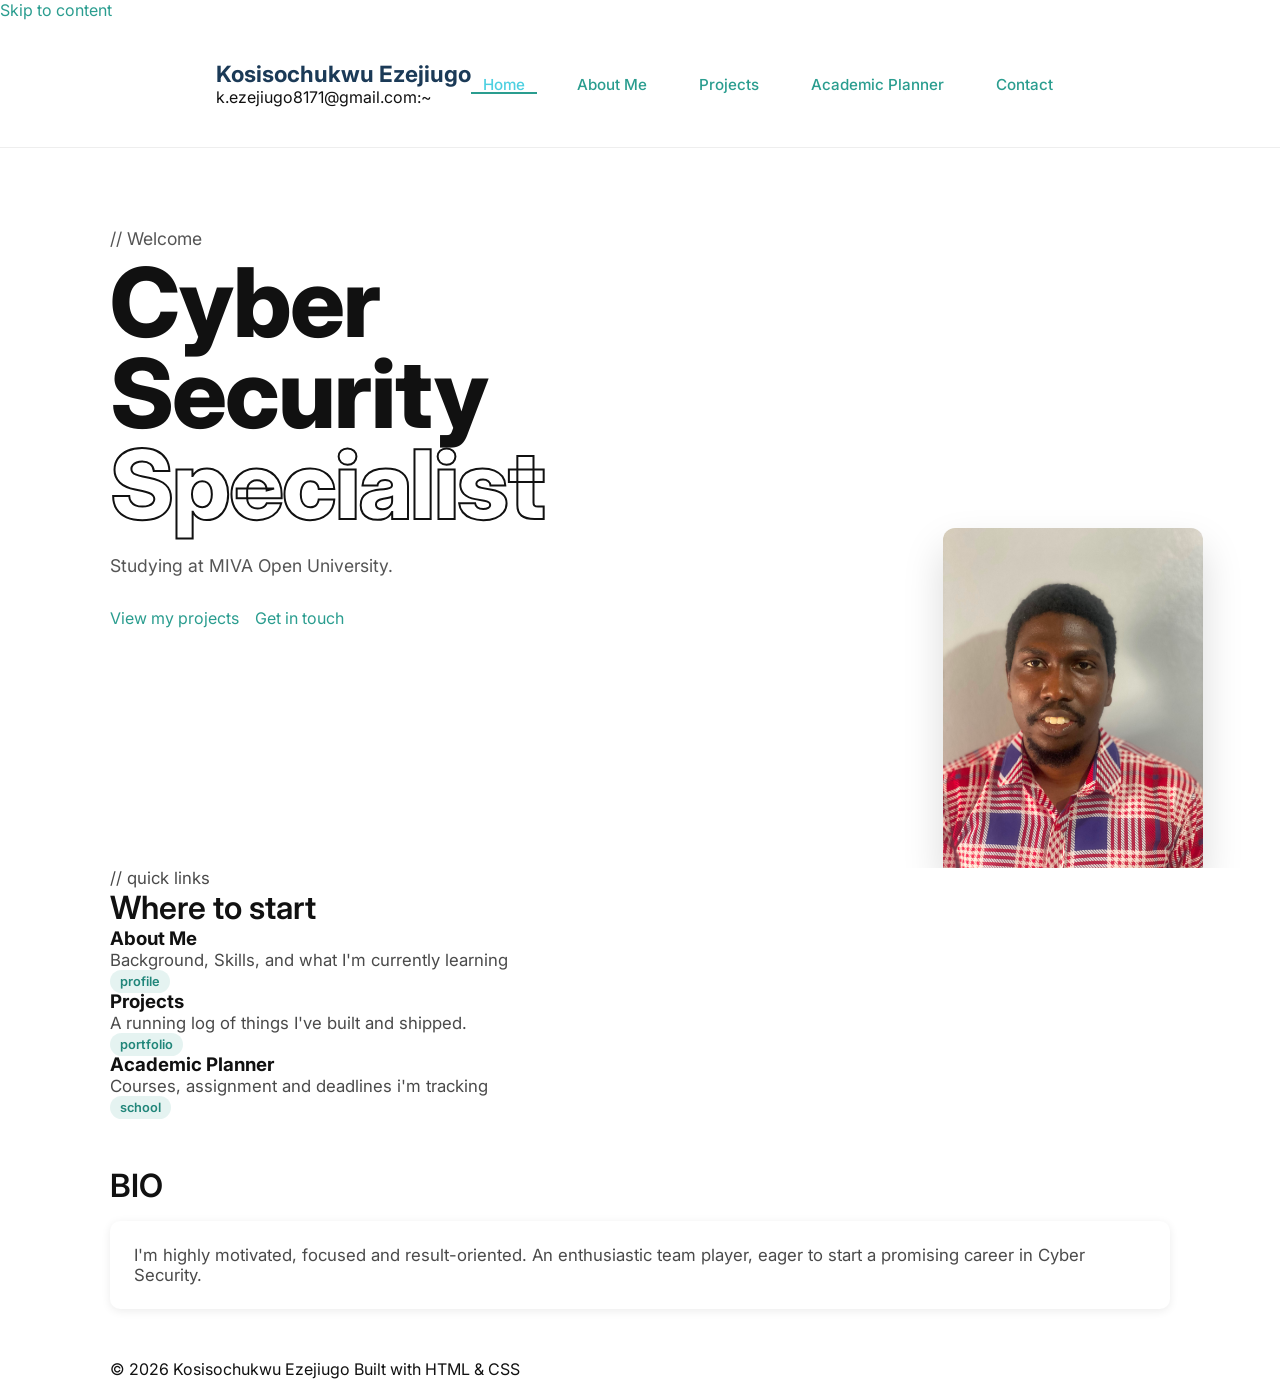
==== commit c3e5c3a5: "Update index.html" ====
--- a/index.html
+++ b/index.html
@@ -1,26 +1,33 @@
 <!DOCTYPE html>
 <html lang="en">
-<head>
-  <meta charset="UTF-8" />
-  <meta name="viewport" content="width=device-width, initial-scale=1.0" />
-  <title>KOSISOCHUKWU EZEJIUGO | Portfolio</title>
-  <link rel="stylesheet" href="file.css"/>
-  <link rel="preconnect" href="https://fonts.googleapis.com">
-  <link href="https://fonts.googleapis.com/css2?family=Inter:wght@400;500;600;700&display=swap" rel="stylesheet">
-</head>
+  <head>
+    <meta charset="UTF-8" />
+    <meta name="viewport" content="width=device-width, initial-scale=1.0" />
+    <meta name="description" content="Kosisochukwu Ezejiugo's portfolio - projects, academic planner, and contact information." />
+    <link rel="icon" href="favicon.ico" />
+    <title>KOSISOCHUKWU EZEJIUGO | Portfolio</title>
+    <link rel="stylesheet" href="file.css"/>
+    <link rel="preconnect" href="https://fonts.googleapis.com">
+    <link rel="preconnect" href="htps://fonts.gstatic.com" crossorigin>
+    <link href="https://fonts.googleapis.com/css2?family=Inter:wght@400;500;600;700&display=swap" rel="stylesheet">
+  </head>
 <body>
-
+  <a class="skip-link" href="#main">Skip to content</a>
+  
   <header class="site-header">
     <div class="header-container container">
-      <div class="logo">Kosisochukwu Ezejiugo</div>
+      <div class="logo-block">  
+        <div class="logo">Kosisochukwu Ezejiugo</div>
+        <div class="logo-prompt">k.ezejiugo8171@gmail.com:~</div>
+      </div>
 
       <button id="navToggle" class="nav-toggle" aria-expanded="false" aria-controls="mainNav" aria-label="Toggle navigation">
-        <span></span><span></span><span></span>
+        <span aria-hidden="true"></span><span aria-hidden="true"></span><span aria-hidden="true"></span>
       </button>
 
       <nav id="mainNav" class="main-nav" role="navigation">
         <ul>
-          <li><a href="index.html">Home</a></li>
+          <li><a href="index.html" class="active">Home</a></li>
           <li><a href="about.html">About Me</a></li>
           <li><a href="projects.html">Projects</a></li>
           <li><a href="planner.html">Academic Planner</a></li>
@@ -30,18 +37,47 @@
     </div>
   </header>
 
-  <main>
+  <main id="main">
     <section class="hero">
-      <p class="hero-eyebrow">👋 Hi, my name is Kosi and I am an aspiring</p>
-      <h1 class="hero-title">Cyber<br>Security<br><span class="outline">Specialist</span></h1>
-      <img src="IMG-20260716-WA0029.jpg" alt="Kosisochukwu profile photo" class="hero-photo-overlay">
-      <p class="hero-location">Studying at MIVA Open University.</p>
+      <div class="container">
+        <p class="hero-eyebrow">// Welcome</p>
+        <h1 class="hero-title">Cyber<br>Security<br><span class="outline">Specialist</span></h1>
+        <img src="IMG-20260716-WA0029.jpg" alt="Kosisochukwu profile photo" class="hero-photo-overlay">
+        <p class="hero-location">Studying at MIVA Open University.</p>
       <div class="hero-actions">
-        <a href="projects.html" class="btn btn-dark">View my projects</a>
-        <a href="contacts.html" class="btn btn-outline-black">Get in touch</a>
+        <a class="btn btn-primary" href="projects.html">View my projects</a>
+        <a class="btn btn-secondary" href="contacts.html">Get in touch</a>
+      </div>
       </div>
     </section>
 
+    <section>
+      <div class="container">
+          <p class="section=label">// quick links</p>
+          <h2>Where to start</h2>
+        <div class="grid grid-3">
+        <div class="card">
+          <h3>About Me</h3>
+          <p>Background, Skills, and what I'm currently learning</p>
+          <div class="tag-row"><span class="tag">profile</span></div>
+        </div>
+        <div class="card">
+          <h3>Projects</h3>
+          <p>A running log of things I've built and shipped.</p>
+          <div class="tag-row"><span class="tag">portfolio</span></div>
+        </div>
+        <div class="card">
+          <h3>Academic Planner</h3>
+          <p>Courses, assignment and deadlines i'm tracking</p>
+          <div class="tag-row"><span class="tag">school</span></div>
+        </div>
+        </div>
+      </div>
+    </section>
+  </main>
+
+        
+    </section>
     <section class="bio-section container">
       <h2>BIO</h2>
       <article class="bio-card">
@@ -53,8 +89,9 @@
 
   </main>
 
-  <footer class="site-footer">
-    <p>&copy; 2026 Kosisochukwu Ezejiugo. MIVA Open University — COS 106 Term Project.</p>
+  <footer class="container">
+    <span>&copy; 2026 Kosisochukwu Ezejiugo</span>
+    <span>Built with HTML &amp; CSS</span>
   </footer>
 
   <script src="file.js" defer></script>
--- a/file.css
+++ b/file.css
@@ -95,7 +95,7 @@
 }
 
 .logo {
-  color: #fff;
+  color: var(--color-primary);
   font-size: 1.4rem;
   font-weight: 700;
 }
@@ -105,6 +105,9 @@
   display: flex;
   gap: 28px;
 }
+
+/* ensure underline pseudo-element positions correctly */
+.main-nav li { position: relative; }
 
 .main-nav a {
   font-size: 0.95rem;
@@ -120,7 +123,7 @@
   left: 0;
   width: 0;
   height: 2px;
-  background:#fff;
+  background: var(--color-accent);
   transition: width var(--transition);
 }
 
@@ -148,7 +151,7 @@
 .nav-toggle span {
   width: 26px;
   height: 3px;
-  background: #fff;
+  background: var(--color-primary);
   border-radius: 2px;
   transition: transform var(--transition), opacity var(--transition);
 }
@@ -201,7 +204,6 @@
 .hero-location { font-size: 1.1rem; color: #555; margin-top: 1.5rem; }
 
 .hero-actions { display: flex; gap: 1rem; margin-top: 2rem; }
-}
 
 /* =========================================
    5. BIO & VIDEO SECTIONS
